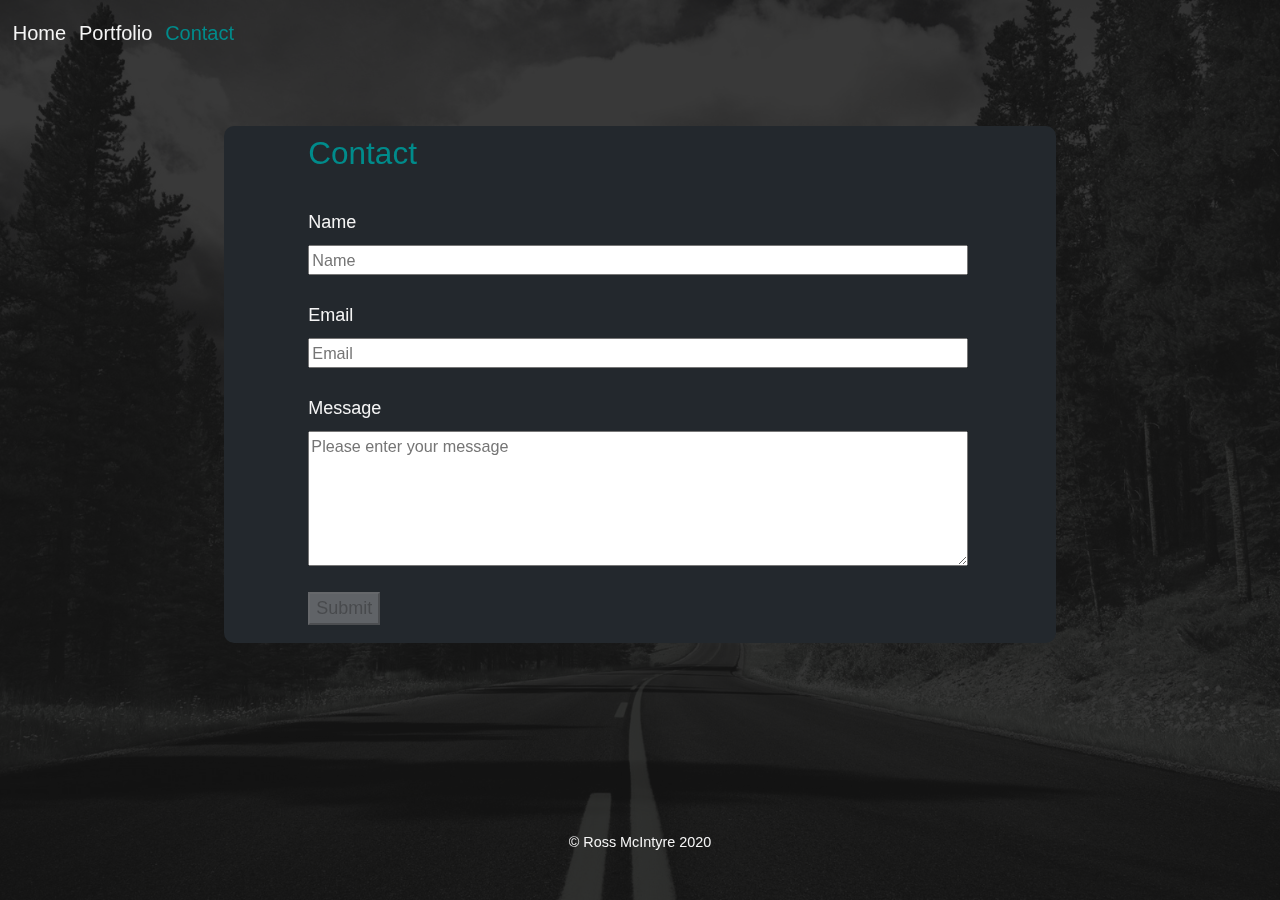
==== contact.html @ cdaa71f2 "Added contact page" ====
<!DOCTYPE html>
<html lang="en">
    <head>
        <link rel="stylesheet" href="https://use.fontawesome.com/releases/v5.14.0/css/all.css" integrity="sha384-HzLeBuhoNPvSl5KYnjx0BT+WB0QEEqLprO+NBkkk5gbc67FTaL7XIGa2w1L0Xbgc" crossorigin="anonymous">
        <link rel="stylesheet" href="https://stackpath.bootstrapcdn.com/bootstrap/4.5.2/css/bootstrap.min.css">
        <link rel ="stylesheet" href="assets/style.css">
        <script src="https://code.jquery.com/jquery-3.5.1.min.js" integrity="sha256-9/aliU8dGd2tb6OSsuzixeV4y/faTqgFtohetphbbj0=" crossorigin="anonymous"></script>
        <script src="https://stackpath.bootstrapcdn.com/bootstrap/4.5.2/js/bootstrap.min.js" integrity="sha384-B4gt1jrGC7Jh4AgTPSdUtOBvfO8shuf57BaghqFfPlYxofvL8/KUEfYiJOMMV+rV" crossorigin="anonymous"></script>
        <script src="assets/script.js"></script>
        <meta name="viewport" content="width=device-width,initial-scale=1.0" charset="UTF-8">
        <title>Ross McIntyre ~ Contact</title>

    </head>

    <body>
        <header>
            <nav class="justify-content" id="fullNav">
                <div class="nav-list">
                    <div class="nav-item"><a href="index.html" class="navLink">Home</a></div>
                    <div class="nav-item"><a href="my-portfolio.html" class="navLink">Portfolio</a></div>
                    <div class="nav-item"><a href="#top" class="current">Contact</a></div>
                </div>
            </nav>
            <nav class="mobile-nav">
                <div class="dropdown">
                    <div><button class="btn  btn-primary" id="dropbtn">Navigation &nbsp;<i class="fa fa-caret-down"></i></button></div>
                    <div id="closeDiv"><button class="btn btn-primary" id="close">X</button></div>
                    <a href="index.html" class="dropdown-link navLink" id="home">Home</a>
                    <a href="my-portfolio.html" class="dropdown-link navLink">Portfolio</a>
                    <a href="#top" class="dropdown-link current">Contact</a>
                </div>
            </nav>
        </header>
        <a id="top"></a>
        <div class="bg-img"></div>
        <div class="my-container">
            <section class="content">
                <div class="container form-box">
                    <div class="row">
                        <div class="col-1"></div>
                        <div class="col-11">
                            <h3 class="blue-text" id="form-header">Contact</h3>
                        </div>
                    </div>
                    <div class="row">
                        <div class="col-1">
                            <!-- empty col -->
                        </div>
                        <form class="col-11">
                            <label for="name">Name</label><br>
                            <input type="text" placeholder="Name" id="name" required><br>
                            <label for="email">Email</label><br>
                            <input type="email" placeholder="Email" id="email" required><br>
                            <label for="message">Message</label><br>
                            <textarea type="text" id="message" placeholder="Please enter your message" required></textarea><br>
                        </form>
                        <div class="col-1">
                            <!-- empty col -->
                        </div>
                    </div>
                    <div class="row">
                        <div class="col-1">
                            <!-- empty col -->
                        </div>
                        <div class="col-4">
                            <button class="submit-form" type="submit" disabled>Submit</button>
                        </div>
                        <div class="col-7">
                            <!-- empty col -->
                        </div>
                    </div>
                </div>
            </section>
            <footer class="sticky-footer">
                <div class="socialImages">
                    <a href="https://codepen.io/ross-mc"><i class="fab fa-codepen fa-2x"></i></a>
                    <a href="https://github.com/Ross-mc"><i class="fab fa-github fa-2x"></i></a>
                    <a href="https://www.linkedin.com/in/ross-mcintyre-54a13787/"><i class="fab fa-linkedin fa-2x"></i></a>
                    <a href="mailto:rossmci90@hotmail.co.uk"><i class="fas fa-at"></i></a>
                    <p class="footer-text small">&copy; Ross McIntyre 2020</p>
                </div>

            </footer>
        </div>
    </body>

</html>
---- assets/style.css ----
html {
    font-size: 18px;
    color: white;
    margin: 0;

}


body{
    font-family: 'Helvetica', 'Arial', sans-serif;
    text-align: center;
    margin: 0 auto;
    position: relative;
    min-height: 100%;
    padding: 0;
    text-align: center;


}

#fullNav{
    display: none;
    position: fixed;
    top: 0;
    left: 0;
    z-index: 1000;
    margin-top: 2vh;
}


.current{
    color: #008B8B;
}

.current:hover{
    color: #008B8B;
    text-decoration: none;
}


.navLink:hover{
    color: #008B8B;
    text-decoration: none;
}

.nav-item{ 
    float: left;
    padding-left: 1vw;
    font-size: 20px;

}


.mobile-nav{
    position: fixed;
    z-index: 1000;
    background-color:rgba(35,40,45,1);
    top: 0;
    left: 0;
    right: 0;
    align-items: middle;
    display: inline;
    justify-content: space-around;
    text-align: center;
    min-height: 10vh;
    width: 100%;
}

.dropdown{
    position: relative;
    width: 100%;
}



#dropbtn{
    position: absolute;
    z-index: 1000;
    left: 50%;
    margin-top: 1.6vh;
    transform: translate(-50%);
    color: whitesmoke;
    background-color: #008B8B;
    border: #008B8B;

}

#close{
    position: absolute;
    display: none;
    z-index: 1000;
    right: 2vw;
    top: 2vh;
    color: whitesmoke;
    background-color: #008B8B;
    border: #008B8B;
}

.dropdown-link{
    display: none;
    height: 1vh;
    z-index: 1000;
    border-top: #008B8B;
    border-top-style: solid;
    border-top-width: 1px;
    width: 100%;
    margin: 0 auto;
    position: relative;
    line-height: 1vh;
}

.bg-img{
    background: url("StQoF5M.jpg") no-repeat center center fixed;
    -webkit-background-size: cover;
    -moz-background-size: cover;
    -o-background-size: cover;
    background-size: cover;
    text-align: center;
    filter: invert(18%) sepia(2%) saturate(5%) hue-rotate(42deg) brightness(25%) contrast(94%);
    width: 100vw;
    height: 100vh;
    position: fixed;
    left: 0;
    right: 0;
    z-index: -150;
    display: block;
    background-color: #333333;
}

.my-container {
    position: absolute;
    z-index: 100;
    min-height: 94vh;
    width: 100%;
    margin-top: 4vh;
    left: 50%;
    transform: translate(-50%);

}


.content {
    position: relative;
    margin-top: 10vh;
    color: whitesmoke;
    padding-bottom: 100px;
    margin-bottom: 1vh;



}

.responsive-text{
    font-size: 18px;
}


.bio{
    min-height: 88vh;
    margin: 0 3vw;
}

.inline-link:hover{
    color: #008B8B;
}


.img-container{
    height: 45%;
    width: 45%;
    position: relative;
    margin: 0 auto;
    top: 1vh;
}

.img-fluid{
    border-radius: 10px;
}

.portfolio-section{
    width: 100vw;
    padding: 1.5vh 1vw;
}



.grey-bg{
    background-color: rgba(35,40,45,1);
    color: whitesmoke;
}

.white-bg{
    background-color: whitesmoke;
    color: rgba(35,40,45,1)
}

.port-img-container{
    position: absolute;
    margin-top: 50%;
}

.portfolio-header{
    font-size: 1.1rem;
    color: #008B8B;
}

.portfolio-desc{
    font-size: 0.70rem;
}

.port-link{
    background-color: #008B8B;
    color: whitesmoke;
    padding: 1vh 1vw;
    border-radius: 8px;
}


.sticky-footer{
    position: absolute;
    bottom: 0.5vh;
    height: 100px;
    width: 90%;
    left: 50%;
    transform: translate(-50%);
    
}


.social-images{
    position: absolute;
    z-index: 10;
}

.footer-text{
    color: whitesmoke;
}




.blue-text {
    color:#008B8B;
}


a{
    color: whitesmoke;
}

.inline-link:hover{
    color: #008B8B;
}

.port-link:hover{
    color: whitesmoke;
}

.form-box{
    background-color: rgba(35,40,45,1);
    text-align: left;
}

#form-header{
    padding-top: 1vh;
}

label{
    margin-top: 3vh;
}

input, textarea{
    font-size: 0.9rem;
    width: 90%;
}

textarea{
    height: 15vh;
}

.submit-form{
    margin-top: 2vh;
    margin-bottom: 2vh;
}






.fab, .fas{
    padding: 10px;
    color: #008B8B;
    font-size: 1.5rem;
}

@media(min-width: 1500px){

    .nav-item{
        padding-left: 2vw;
    }


}

@media(min-width: 1200px){
    .mobile-nav{
        display: none;
    }

    #fullNav{
        display: flex;
    }
}




@media(min-width: 769px){

    

    .content{
        top: 30%;
    }   

    .responsive-text{
        font-size: 22px;

    }

    .fab, .fas{
        padding: 20px;
        color: #008B8B;
        font-size: 2rem;
    }

    .img-container{
        height: 25%;
        width: 25%;
    }

    .bio > .responsive-text{
        position: relative;
        top: 20vh;

    }

    .bio{
        width: 60%;
        margin: 0 auto;
    }

    .portfolio-section{
        width: 60%;
        margin-bottom: 8vw;
        margin-left: auto;
        margin-right: auto;
        border-radius: 10px;
    }

    .port-img-container{
        margin-top: 0%;
        position: relative;
    }

    .portfolio-desc{
        font-size: 1rem;
    }

    .form-box{
        border-radius: 10px;
        width: 65%;
    }
    

    
    



}
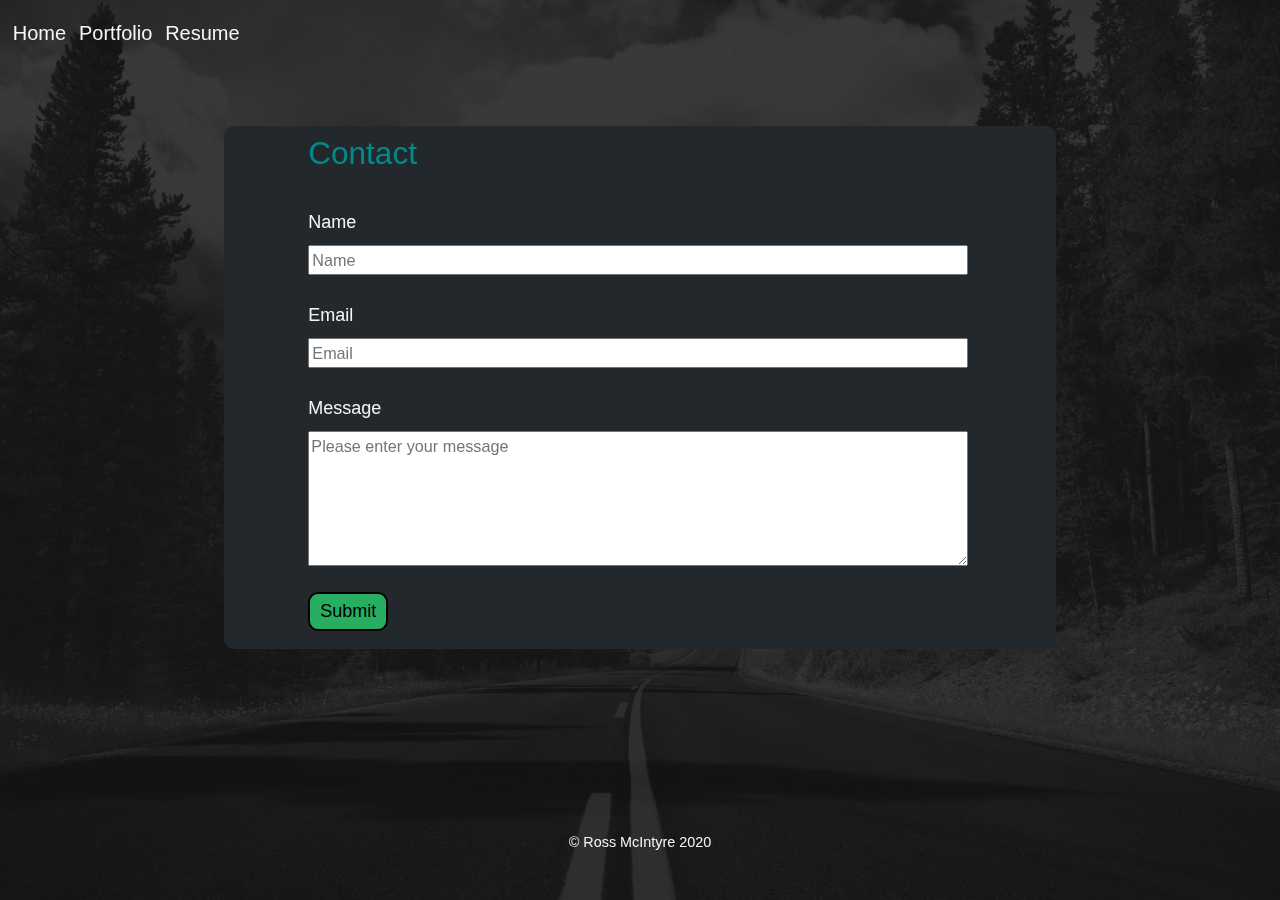
==== commit 74ee9cae: "Updated portfolio page with new projects and added CV" ====
--- a/contact.html
+++ b/contact.html
@@ -18,7 +18,7 @@
                 <div class="nav-list">
                     <div class="nav-item"><a href="index.html" class="navLink">Home</a></div>
                     <div class="nav-item"><a href="my-portfolio.html" class="navLink">Portfolio</a></div>
-                    <div class="nav-item"><a href="#top" class="current">Contact</a></div>
+                    <div class="nav-item"><a href="assets/Ross McIntyre CV.pdf" class="navLink" download>Resume</a></div>
                 </div>
             </nav>
             <nav class="mobile-nav">
@@ -27,7 +27,7 @@
                     <div id="closeDiv"><button class="btn btn-primary" id="close">X</button></div>
                     <a href="index.html" class="dropdown-link navLink" id="home">Home</a>
                     <a href="my-portfolio.html" class="dropdown-link navLink">Portfolio</a>
-                    <a href="#top" class="dropdown-link current">Contact</a>
+                    <a href="assets/Ross McIntyre CV.pdf" class="dropdown-link navLink" download>Resume</a>
                 </div>
             </nav>
         </header>
--- a/assets/style.css
+++ b/assets/style.css
@@ -117,11 +117,13 @@
     background-size: cover;
     text-align: center;
     filter: invert(18%) sepia(2%) saturate(5%) hue-rotate(42deg) brightness(25%) contrast(94%);
-    width: 100vw;
-    height: 100vh;
+    width: 100%;
+    height: 100%;
     position: fixed;
     left: 0;
     right: 0;
+    top: 0;
+    bottom: 0;
     z-index: -150;
     display: block;
     background-color: #333333;
@@ -151,13 +153,16 @@
 }
 
 .responsive-text{
-    font-size: 18px;
+    font-size: 16px;
+    width: 95%;
+    margin: 1vh auto;
 }
 
 
 .bio{
     min-height: 88vh;
-    margin: 0 3vw;
+    width: 90%;
+    margin: 0 auto;
 }
 
 .inline-link:hover{
@@ -283,6 +288,14 @@
     margin-bottom: 2vh;
 }
 
+.submit-form{
+    background-color: #27ae60;
+    border: 2px solid black;
+    border-radius: 10px;
+    padding: 4px 10px;
+    color: black;
+}
+
 
 
 
@@ -310,6 +323,12 @@
 
     #fullNav{
         display: flex;
+    }
+
+    .bio > .responsive-text{
+        position: relative;
+        top: 15vh;
+
     }
 }
 
@@ -340,11 +359,7 @@
         width: 25%;
     }
 
-    .bio > .responsive-text{
-        position: relative;
-        top: 20vh;
-
-    }
+
 
     .bio{
         width: 60%;
@@ -373,17 +388,33 @@
         width: 65%;
     }
     
-
-    
-    
-
-
-
-}
-
-
-
-
-
-
-
+}
+
+@media(min-width: 600px){
+    .responsive-text{
+        font-size: 18px;
+    }
+}
+
+@media(max-width: 321px){
+    .responsive-text{
+        font-size: 15px;
+    }
+}
+
+@media(max-height: 550px){
+    #dropbtn{
+        font-size: 0.8rem;
+        padding: 0 1vw;
+    }
+
+    .port-img-container {
+        margin-top: 15%;
+    }
+}
+
+
+
+
+
+
